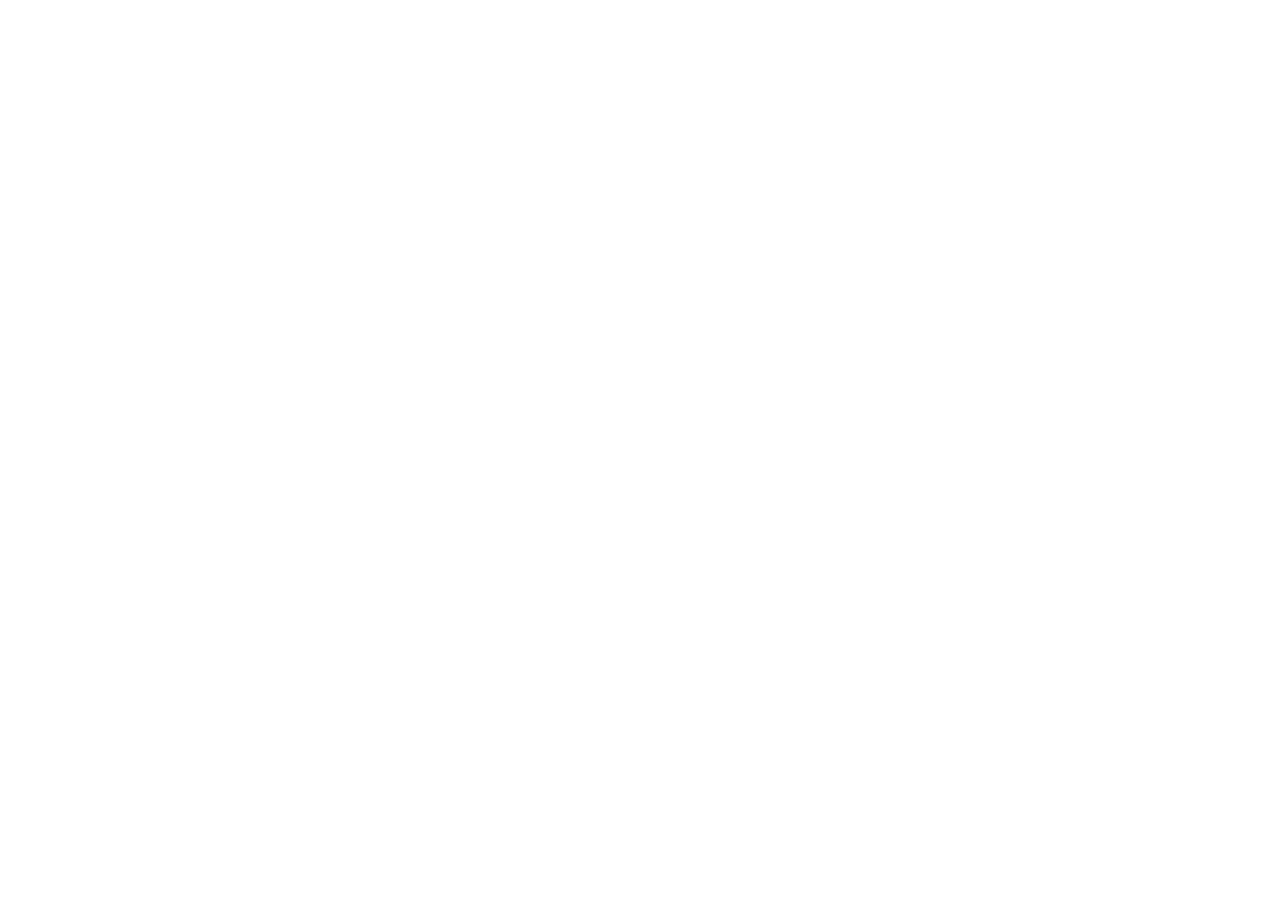
==== resume/index.html @ 9f5f5f2f "setup: HTML Document" ====
<!DOCTYPE html>
<html lang="en">
    <head>
        <meta charset="UTF-8">
        <meta name="viewport" content="width=device-width", initial-scale="1.0">
        <title>
            FED Assignment - Resume
        </title>
    </head>
    <body>
        
    </body>
</html>
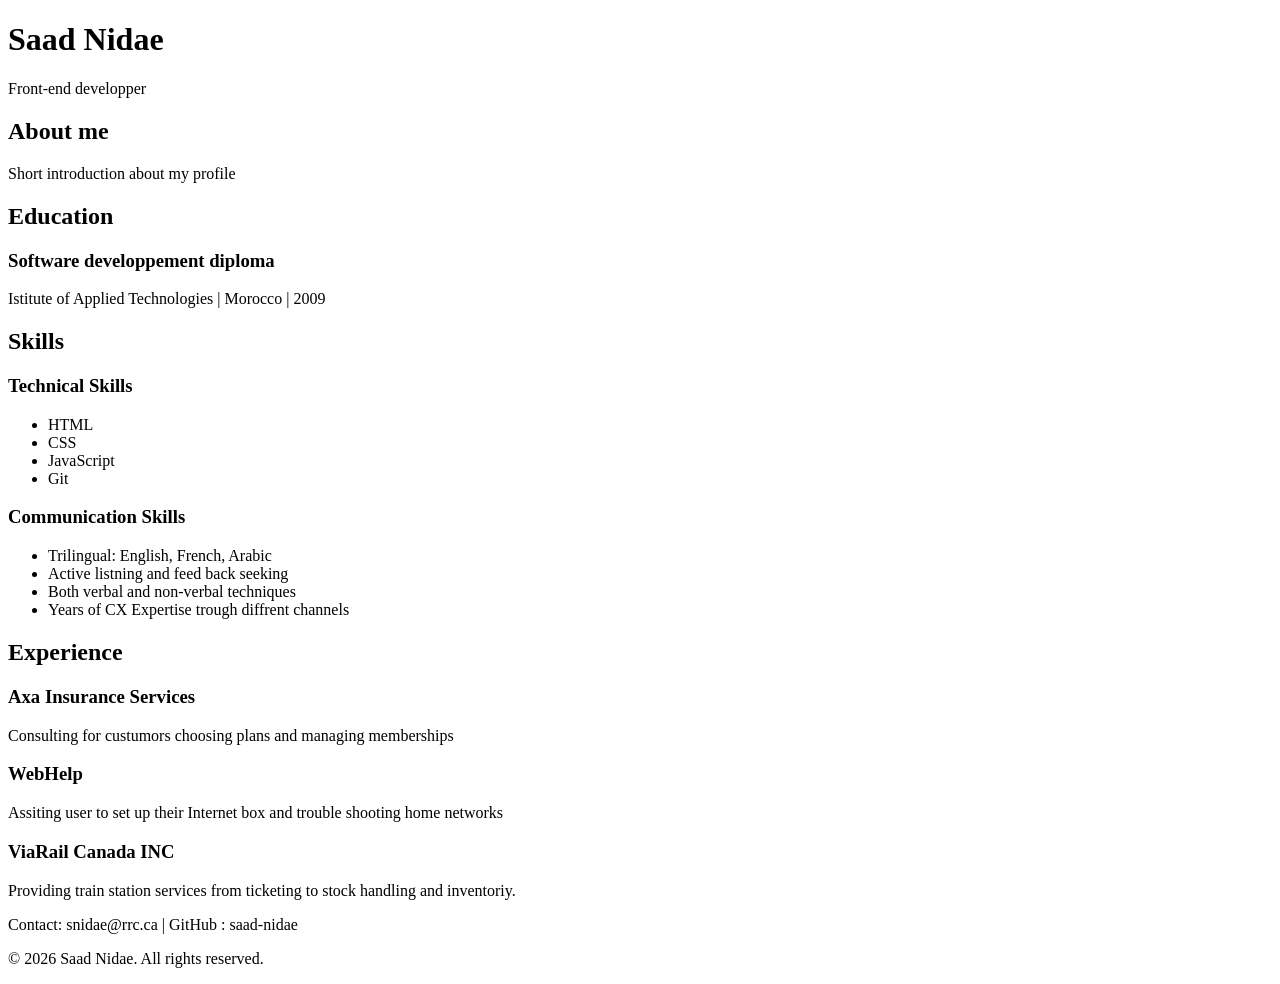
==== commit 2675564f: "Structure Using sementic HTML & Sections filled with content" ====
--- a/resume/index.html
+++ b/resume/index.html
@@ -8,6 +8,66 @@
         </title>
     </head>
     <body>
-        
+        <header>
+            <h1>Saad Nidae</h1>
+            <p>Front-end developper</p>
+        </header>
+        <main>
+            <section id= "about">
+                <h2>About me</h2>
+                <p>
+                    Short introduction about my profile
+                </p>
+            </section>
+
+            <section id = "Education">
+                <h2>Education</h2>
+                <h3>Software developpement diploma</h3>
+                <p>
+                    Istitute of Applied Technologies | Morocco | 2009
+                </p>
+            </section>
+
+            <section id = "skills">
+                <h2>Skills</h2>
+                <h3>Technical Skills</h3>
+                <P>
+                    <ul>
+                        <li>HTML</li>
+                        <li>CSS</li>
+                        <li>JavaScript</li>
+                        <li>Git</li>
+                    </UL>
+                </P>
+                <h3>Communication Skills</h3>
+                <P>
+                    <ul>
+                        <li>Trilingual: English, French, Arabic</li>
+                        <li>Active listning and feed back seeking</li>
+                        <li>Both verbal and non-verbal techniques</li>
+                        <li>Years of CX Expertise trough diffrent channels</li>
+                    </UL>
+                </P>
+            </section>
+            <section id = "Experience">
+                <h2>Experience</h2>
+                <h3>Axa Insurance Services</h3>
+                <p>
+                    Consulting for custumors choosing plans and managing memberships
+                </p>     
+                <h3>WebHelp</h3>
+                <p>
+                    Assiting user to set up their Internet box and trouble shooting home networks
+                </p>  
+                <h3>ViaRail Canada INC</h3>
+                <p>
+                    Providing train station services from ticketing to stock handling and inventoriy.
+                </p>             
+            </section>
+        </main>
+        <footer>
+            <p>Contact: snidae@rrc.ca | GitHub : saad-nidae</p>
+            <p>&copy; 2026 Saad Nidae. All rights reserved.</p>
+        </footer>
     </body>
 </html>
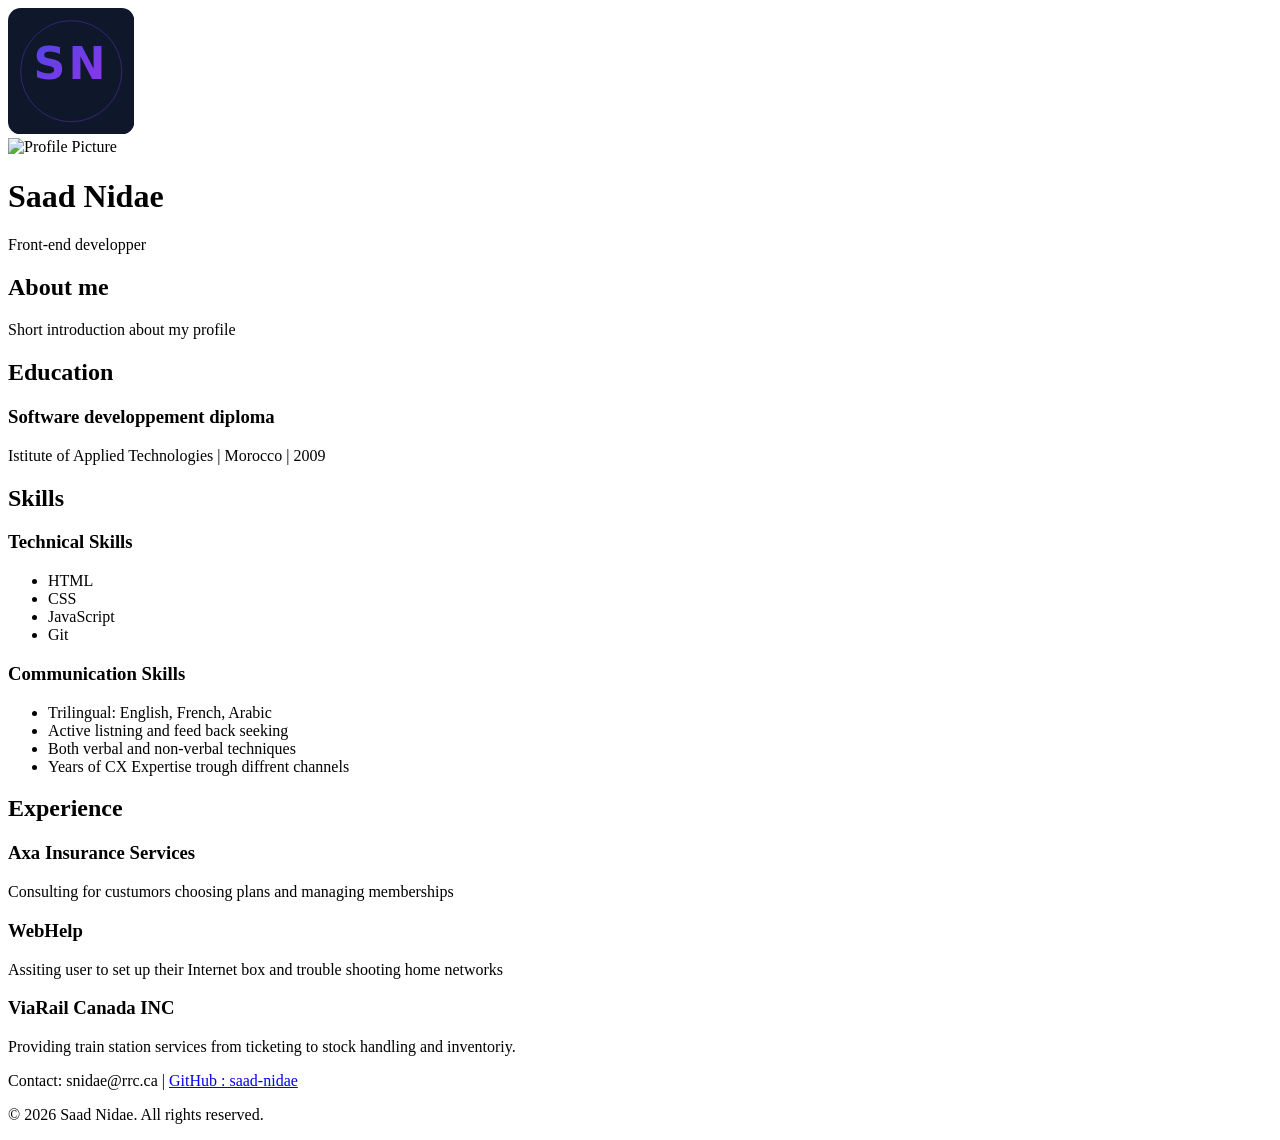
==== commit b99f6347: "Add: links, SVG and images" ====
--- a/resume/index.html
+++ b/resume/index.html
@@ -8,7 +8,31 @@
         </title>
     </head>
     <body>
+        <svg xmlns="http://w3.org" viewBox="0 0 400 400" width="10%" height="10%">
+        <defs>
+            <linearGradient id="grad" x1="0%" y1="0%" x2="100%" y2="100%">
+            <stop offset="0%" stop-color="#4f46e5" />
+            <stop offset="100%" stop-color="#9333ea" />
+            </linearGradient>
+        </defs>
+        
+        <!-- Background -->
+        <rect width="400" height="400" rx="40" fill="#0f172a" />
+        
+        <!-- Decorative Ring -->
+        <circle cx="200" cy="200" r="160" fill="none" stroke="url(#grad)" stroke-width="3" opacity="0.4" />
+        
+        <!-- Monogram Text S & N -->
+        <text x="200" y="225" 
+                font-family="system-ui, -apple-system, 'Segoe UI', Roboto, sans-serif" 
+                font-size="140" 
+                font-weight="800" 
+                fill="url(#grad)" 
+                text-anchor="middle" 
+                letter-spacing="10">SN</text>
+        </svg>
         <header>
+            <img alt="Profile Picture" src="images/Instagram_files/639462195_18379365961081890_2260829523326012392_n.jpg" width = "200px" height = "200px" />
             <h1>Saad Nidae</h1>
             <p>Front-end developper</p>
         </header>
@@ -66,7 +90,7 @@
             </section>
         </main>
         <footer>
-            <p>Contact: snidae@rrc.ca | GitHub : saad-nidae</p>
+            <p>Contact: snidae@rrc.ca | <a href="https://github.com/saad-nidae">GitHub : saad-nidae</a></p>
             <p>&copy; 2026 Saad Nidae. All rights reserved.</p>
         </footer>
     </body>
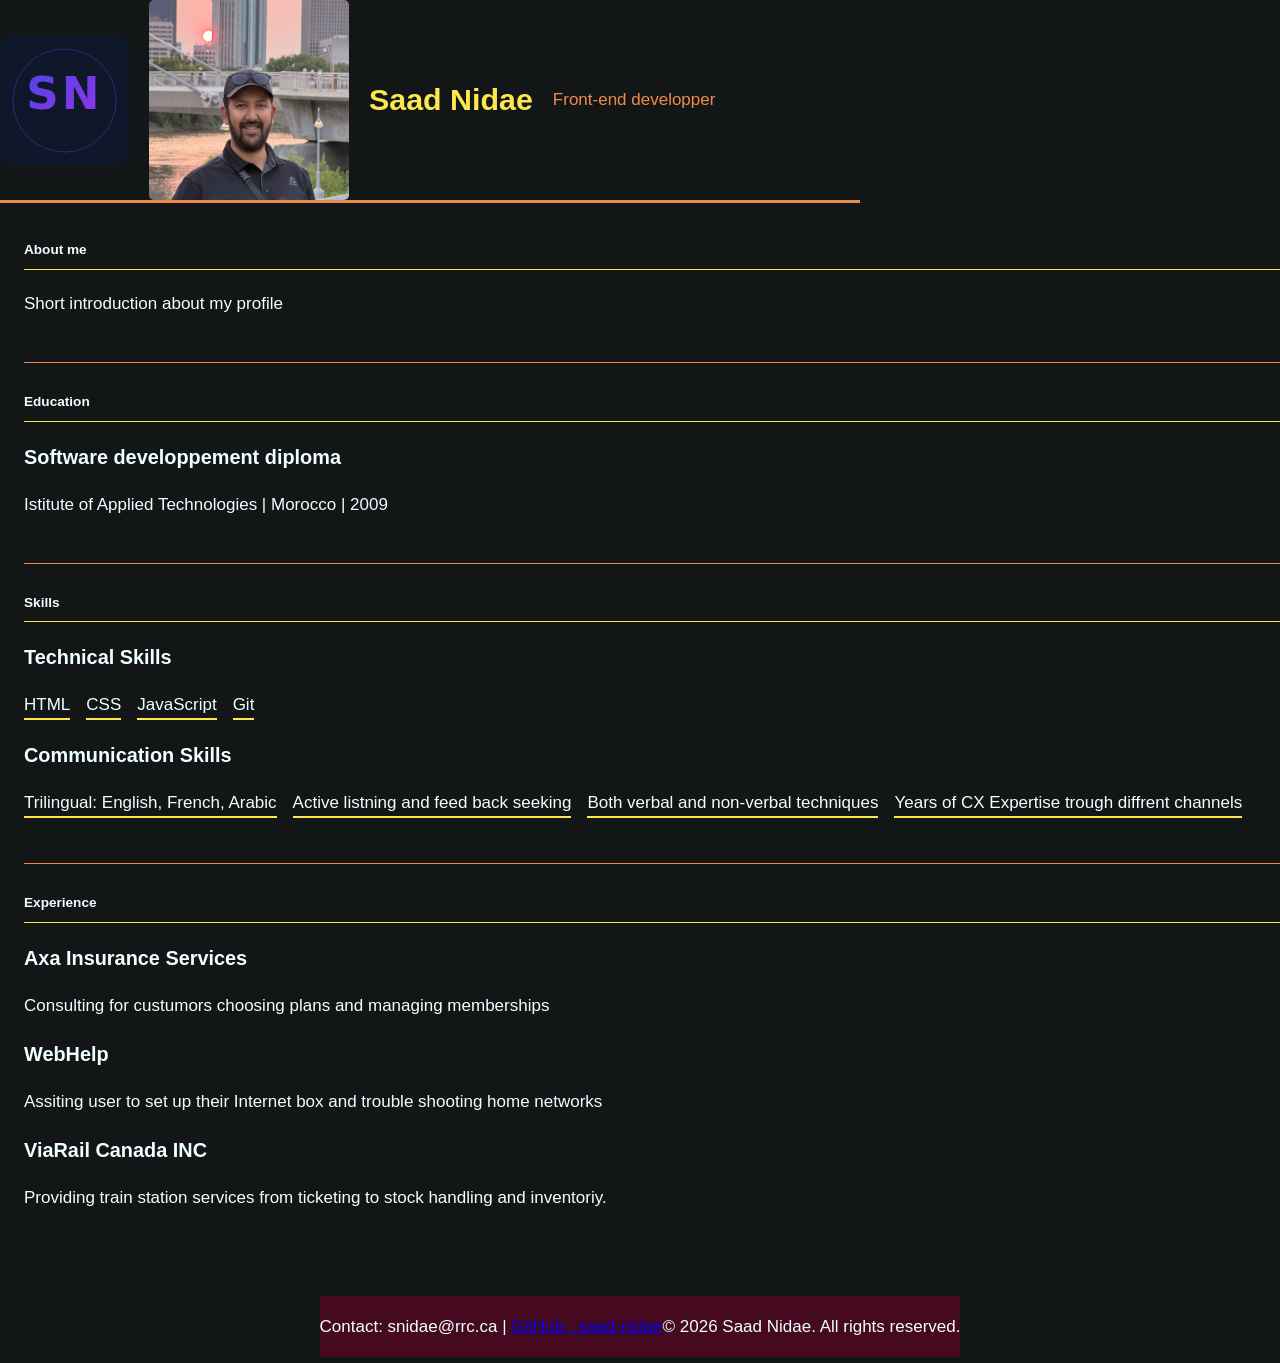
==== commit de382bd5: "add: style and layouts" ====
--- a/resume/index.html
+++ b/resume/index.html
@@ -3,41 +3,45 @@
     <head>
         <meta charset="UTF-8">
         <meta name="viewport" content="width=device-width", initial-scale="1.0">
+        <link rel="stylesheet" href="style.css">
+        <link rel="preconnect" href="https://fonts.googleapis.com">
+        <link rel="preconnect" href="https://fonts.gstatic.com" crossorigin>
+        <link href="https://fonts.googleapis.com/css2?family=Dancing+Script:wght@400..700&display=swap" rel="stylesheet">
         <title>
             FED Assignment - Resume
         </title>
     </head>
     <body>
-        <svg xmlns="http://w3.org" viewBox="0 0 400 400" width="10%" height="10%">
-        <defs>
-            <linearGradient id="grad" x1="0%" y1="0%" x2="100%" y2="100%">
-            <stop offset="0%" stop-color="#4f46e5" />
-            <stop offset="100%" stop-color="#9333ea" />
-            </linearGradient>
-        </defs>
-        
-        <!-- Background -->
-        <rect width="400" height="400" rx="40" fill="#0f172a" />
-        
-        <!-- Decorative Ring -->
-        <circle cx="200" cy="200" r="160" fill="none" stroke="url(#grad)" stroke-width="3" opacity="0.4" />
-        
-        <!-- Monogram Text S & N -->
-        <text x="200" y="225" 
-                font-family="system-ui, -apple-system, 'Segoe UI', Roboto, sans-serif" 
-                font-size="140" 
-                font-weight="800" 
-                fill="url(#grad)" 
-                text-anchor="middle" 
-                letter-spacing="10">SN</text>
-        </svg>
         <header>
-            <img alt="Profile Picture" src="images/Instagram_files/639462195_18379365961081890_2260829523326012392_n.jpg" width = "200px" height = "200px" />
+            <svg xmlns="http://w3.org" viewBox="0 0 400 400" width="15%" height="15%" aria-label="Logo with my initials" alt="Logo">
+                <defs>
+                    <linearGradient id="grad" x1="0%" y1="0%" x2="100%" y2="100%">
+                    <stop offset="0%" stop-color="#4f46e5" />
+                    <stop offset="100%" stop-color="#9333ea" />
+                    </linearGradient>
+                </defs>
+                
+                <!-- Background -->
+                <rect width="400" height="400" rx="40" fill="#0f172a" />
+                
+                <!-- Decorative Ring -->
+                <circle cx="200" cy="200" r="160" fill="none" stroke="url(#grad)" stroke-width="3" opacity="0.4" />
+                
+                <!-- Monogram Text S & N -->
+                <text x="200" y="225" 
+                        font-family="system-ui, -apple-system, 'Segoe UI', Roboto, sans-serif" 
+                        font-size="140" 
+                        font-weight="800" 
+                        fill="url(#grad)" 
+                        text-anchor="middle" 
+                        letter-spacing="10">SN</text>
+            </svg>
+            <img alt="Profile Picture" src="images/profile-picture.jpg" width = "200px" height = "200px" />
             <h1>Saad Nidae</h1>
             <p>Front-end developper</p>
         </header>
         <main>
-            <section id= "about">
+            <section id= "About">
                 <h2>About me</h2>
                 <p>
                     Short introduction about my profile
@@ -52,7 +56,7 @@
                 </p>
             </section>
 
-            <section id = "skills">
+            <section id = "Skills">
                 <h2>Skills</h2>
                 <h3>Technical Skills</h3>
                 <P>
--- a/resume/style.css
+++ b/resume/style.css
@@ -0,0 +1,142 @@
+body{
+    display: flex;
+    flex-direction: column;
+    margin: 0;
+    background-color: #121616;
+    color: #f0ffff;
+    font-family: Verdana, Geneva, Tahoma, sans-serif;
+    font-size: 17px;
+    line-height: 1.6;
+}
+svg{
+    display: block;
+    justify-content: center;
+    align:;
+}
+header{
+    max-width: 860px;
+    margin: 0;
+    Padding: 48 24 28;
+    display: flex;
+    align-items: center;
+    gap: 20px;
+    border-bottom: 3px solid #F08A4B;
+}
+header img{
+    width: 72;
+    height: 72;
+    object-fit: cover;
+    border-radius: 5px;
+}
+Header h1{
+font-size: 1.9rem;
+font-weight: 700;
+margin: 0 0 2px;
+color: #FDE74C
+}
+Header p{
+    margin: 0;
+    Color: #F08A4B;
+}
+main{
+    flex: 1 1 auto;
+    max-width: 8600px;
+    width: 100%;
+    display: flex;
+    margin: 0 auto;
+    padding: 8px 24px 40px;
+    flex-wrap: wrap;
+}
+section{
+    flex: 1 1 100%;
+    padding: 28px 0;
+    border-top: 1px solid #F08A4B;
+}
+#About{
+    border-top: none;
+}
+#Education,
+#Skills 
+{
+  flex: 1 1 320px;
+}
+ 
+#Education {
+  padding-right: 32px;
+}
+ 
+#Skills {
+  padding-left: 32px;
+  border-left: 1px solid var(--rule-color);
+}
+section h2{
+    margin: 0 0 20px;
+    padding-bottom: 8px;
+    font-weight: 600;
+    font-size: 0.85rem;
+    border-bottom: 1px solid #FDE74C;
+}
+section h3{
+    font-weight: 600;
+    margin: 20px 0 4px;
+
+}
+section h3:first-of-type{
+    margin-top: 0;
+}
+section p{
+    marging: 0 0 4px;
+    max-width: 62ch;
+}
+#Experience h3,
+#Education h3{
+    display: flex;
+    align-items: baseline;
+    gap: 12px;
+}
+section ul{
+    list-style: none;
+    margin: 0;
+    padding: 0;
+    display: flex;
+    flex-wrap: wrap;
+    gap: 10px 16px;
+}
+section ul li{
+    padding 4px 0;
+    border-bottom: 2px solid #FDE74C
+}
+footer{
+    background-color: #450920;
+    max-width: 860px;
+    margin: 0 auto 6px;
+    display:flex;
+    flex-wrap: wrap;
+    justify-content: space-between;
+    gap: 6px 24 px;
+}
+footer a{
+    order-bottom: 1px solid transparent;
+}
+@media (max-width:600px){
+    header{
+        padding: 32px 20px 20px;
+        gap: 14px;
+    }
+    main{
+        padding: 24px 0;
+    }
+}
+#Education, #Skills{
+    flex-basis: 100%;
+    padding-left: 0;
+    padding-right: 0;
+    border-left: none;
+}
+#Skills{
+    border-top: 1px solid #F08A4B;
+}
+footer p{
+    flex-direction: column;
+    gap: 4px;
+}
